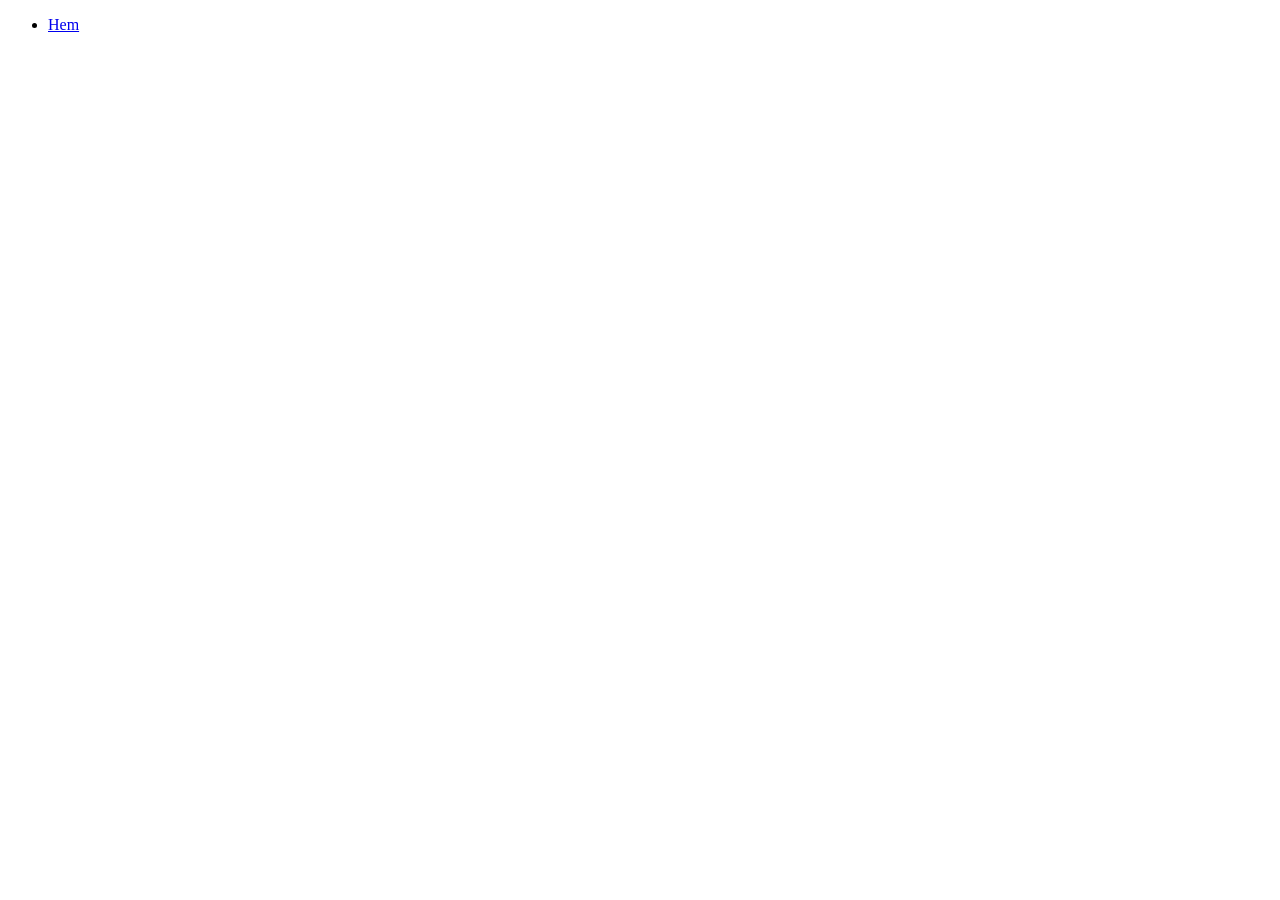
==== bugatti.html @ a14dfbaa "börjat med kod samt flik för bilar" ====
<!DOCTYPE html>
<html lang="en">
<head>
    <meta charset="UTF-8">
    <meta name="viewport" content="width=device-width, initial-scale=1.0">
    <title>Document</title>
    <link rel="stylesheet" href="cars.css">
</head>
<body>
    <header>
  <nav class="menu">
    <ul>
      <li><a href="index.html" >Hem</a></li>
    </ul>
  </nav>
</header>
    
</body>
</html>
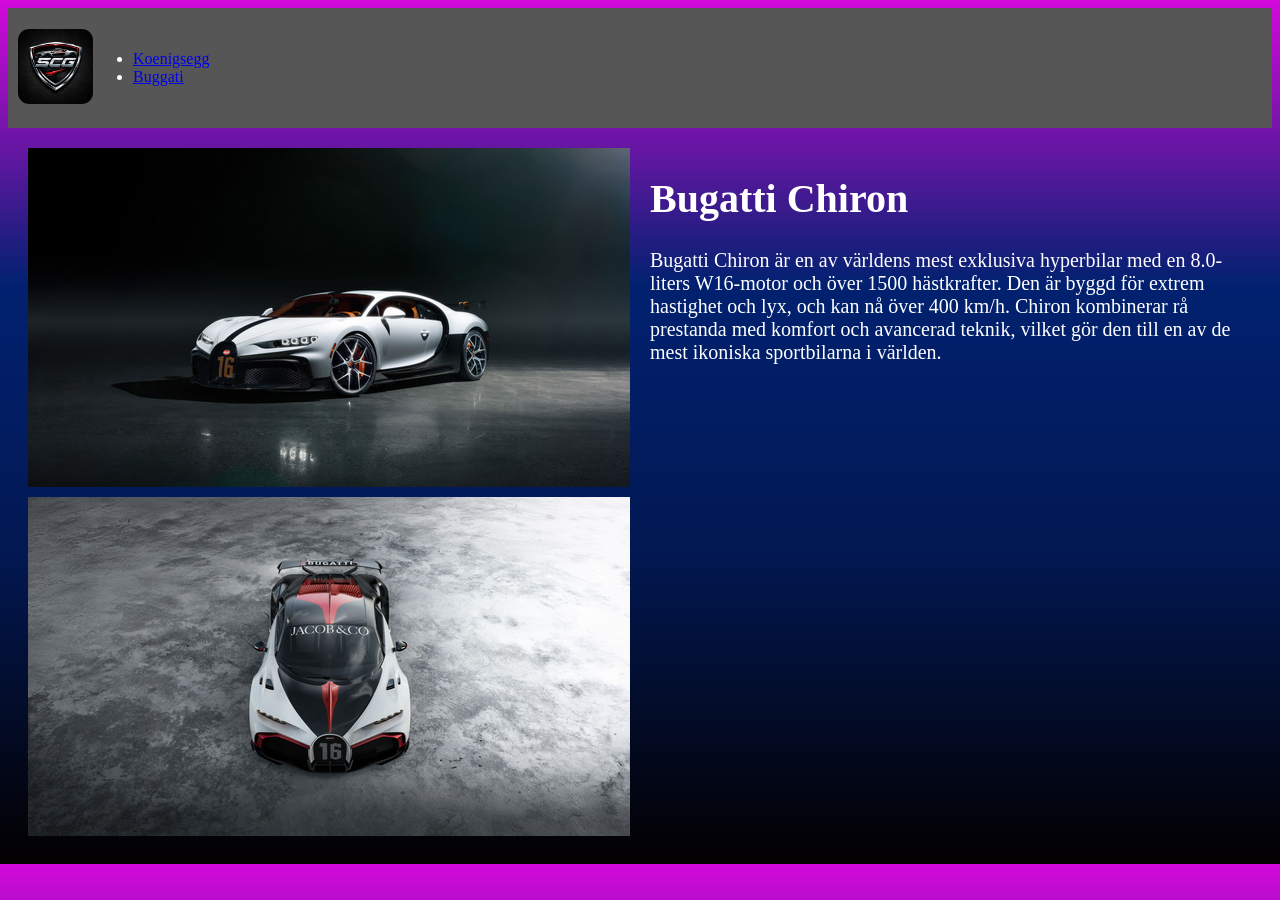
==== commit 2459303b: "fortsatt utveckla" ====
--- a/bugatti.html
+++ b/bugatti.html
@@ -1,19 +1,43 @@
-<!DOCTYPE html>
+<!doctype html>
 <html lang="en">
-<head>
-    <meta charset="UTF-8">
-    <meta name="viewport" content="width=device-width, initial-scale=1.0">
+  <head>
+    <meta charset="UTF-8" />
+    <meta name="viewport" content="width=device-width, initial-scale=1.0" />
     <title>Document</title>
-    <link rel="stylesheet" href="cars.css">
-</head>
-<body>
+    <link rel="stylesheet" href="css/cars.css" />
+  </head>
+  <body>
     <header>
-  <nav class="menu">
-    <ul>
-      <li><a href="index.html" >Hem</a></li>
-    </ul>
-  </nav>
-</header>
-    
-</body>
-</html>+      <nav class="menu">
+        <a href="index.html">
+          <img src="bilder/SCG-logo.png" alt="Logga" class="logo" />
+        </a>
+
+        <ul>
+          <li><a href="koenisegg.html">Koenigsegg</a></li>
+          <li><a href="bugatti.html">Buggati</a></li>
+        </ul>
+      </nav>
+    </header>
+
+    <div class="content">
+      <div class="car">
+        <div class="images">
+          <img src="bilder/bugatti2.jpg" alt="Bugatti Chiron" />
+          <img src="bilder/bugatti1.jpg" alt="Bugatti Chiron 2" />
+        </div>
+
+        <div class="text">
+          <h1>Bugatti Chiron</h1>
+          <p>
+            Bugatti Chiron är en av världens mest exklusiva hyperbilar med en
+            8.0-liters W16-motor och över 1500 hästkrafter. Den är byggd för
+            extrem hastighet och lyx, och kan nå över 400 km/h. Chiron
+            kombinerar rå prestanda med komfort och avancerad teknik, vilket gör
+            den till en av de mest ikoniska sportbilarna i världen.
+          </p>
+        </div>
+      </div>
+    </div>
+  </body>
+</html>
--- a/css/cars.css
+++ b/css/cars.css
@@ -0,0 +1,96 @@
+body {
+  background: #030000;
+  background: linear-gradient(
+    0deg,
+    rgba(3, 0, 0, 1) 0%,
+    rgba(2, 24, 82, 1) 36%,
+    rgba(1, 33, 112, 1) 67%,
+    rgba(212, 9, 219, 1) 100%
+  );
+  display: flex;
+  flex-direction: column;
+  color: rgb(255, 255, 255);
+}
+
+.logo {
+  height: 75px;
+  border-radius: 15%;
+}
+
+.menu {
+  background-color: rgb(86, 86, 86);
+  color: rgb(255, 255, 255);
+  display: flex;
+  height: 100px;
+  align-items: center;
+  padding: 10px;
+}
+
+.links {
+  display: flex;
+  align-items: center;
+  justify-content: flex-start;
+  list-style-type: none;
+  margin: 0;
+  gap: 10px;
+  font-size: 35px;
+}
+
+.links a {
+  color: cornsilk;
+}
+
+.content {
+  padding: 20px;
+}
+
+.car {
+  display: flex;
+  gap: 20px;
+  align-items: flex-start;
+}
+
+.car img {
+  width: 50%;
+}
+
+.text {
+  width: 50%;
+  font-size: 20px;
+}
+.images {
+  display: flex;
+  flex-direction: column;
+  gap: 10px;
+  width: 50%;
+}
+
+.images img {
+  width: 100%;
+}
+ 
+.specs {
+  display: flex;
+  flex-direction: column;
+  
+  
+}
+
+.list {
+  
+  padding: 0;
+  font-size: 18px;
+}
+
+.specs h2 {
+  margin-bottom: 5px;
+}
+
+.specs h3 {
+  margin-top: 0;
+  margin-bottom: 5px;
+}
+
+.list {
+  margin-top: 5px;
+}
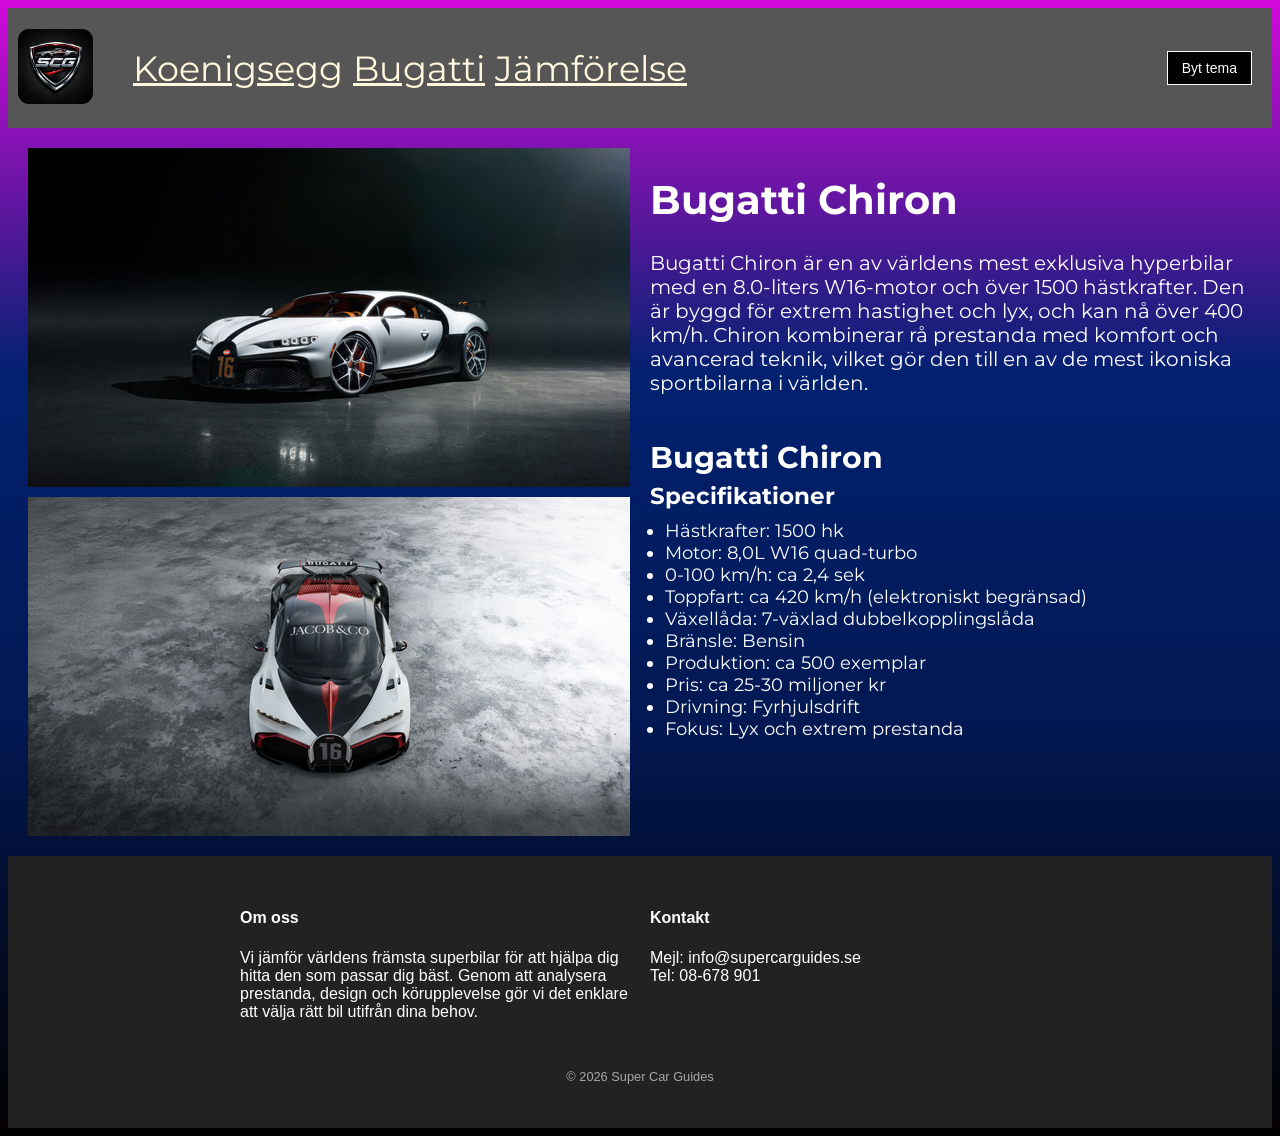
==== commit fc551ad3: "script, mestadels klar Co-authored-by: Copilot <copilot@github.com>" ====
--- a/bugatti.html
+++ b/bugatti.html
@@ -3,8 +3,10 @@
   <head>
     <meta charset="UTF-8" />
     <meta name="viewport" content="width=device-width, initial-scale=1.0" />
-    <title>Document</title>
+    <title>Super Car Guides - Bugatti Chiron</title>
     <link rel="stylesheet" href="css/cars.css" />
+    <link rel="icon" type="image/png" href="bilder/SCG-logo.png" />
+    <link href="https://fonts.googleapis.com/css2?family=Montserrat:wght@400;700&display=swap" rel="stylesheet">
   </head>
   <body>
     <header>
@@ -13,31 +15,72 @@
           <img src="bilder/SCG-logo.png" alt="Logga" class="logo" />
         </a>
 
-        <ul>
+        <ul class="links">
           <li><a href="koenisegg.html">Koenigsegg</a></li>
-          <li><a href="bugatti.html">Buggati</a></li>
+          <li><a href="bugatti.html">Bugatti</a></li>
+          <li><a href="comparison.html">Jämförelse</a></li>
         </ul>
+        <button id="themeBtn" class="theme-btn">Byt tema</button>
       </nav>
     </header>
 
-    <div class="content">
-      <div class="car">
-        <div class="images">
-          <img src="bilder/bugatti2.jpg" alt="Bugatti Chiron" />
-          <img src="bilder/bugatti1.jpg" alt="Bugatti Chiron 2" />
+    <main>
+      <div class="content">
+        <div class="car">
+          <div class="images">
+            <img src="bilder/bugatti2.jpg" alt="Bugatti Chiron" />
+            <img src="bilder/bugatti1.jpg" alt="Bugatti Chiron 2" />
+          </div>
+
+          <div class="text">
+            <h1>Bugatti Chiron</h1>
+            <p>
+              Bugatti Chiron är en av världens mest exklusiva hyperbilar med en
+              8.0-liters W16-motor och över 1500 hästkrafter. Den är byggd för
+              extrem hastighet och lyx, och kan nå över 400 km/h. Chiron
+              kombinerar rå prestanda med komfort och avancerad teknik, vilket
+              gör den till en av de mest ikoniska sportbilarna i världen.
+            </p>
+            <div class="specs">
+              <h2>Bugatti Chiron</h2>
+
+              <h3>Specifikationer</h3>
+
+              <ul class="list">
+                <li>Hästkrafter: 1500 hk</li>
+                <li>Motor: 8,0L W16 quad-turbo</li>
+                <li>0-100 km/h: ca 2,4 sek</li>
+                <li>Toppfart: ca 420 km/h (elektroniskt begränsad)</li>
+                <li>Växellåda: 7-växlad dubbelkopplingslåda</li>
+                <li>Bränsle: Bensin</li>
+                <li>Produktion: ca 500 exemplar</li>
+                <li>Pris: ca 25-30 miljoner kr</li>
+                <li>Drivning: Fyrhjulsdrift</li>
+                <li>Fokus: Lyx och extrem prestanda</li>
+              </ul>
+            </div>
+          </div>
         </div>
-
-        <div class="text">
-          <h1>Bugatti Chiron</h1>
+      </div>
+    </main>
+    <footer class="bas-footer">
+      <div class="footer-grid">
+        <div>
+          <h4>Om oss</h4>
           <p>
-            Bugatti Chiron är en av världens mest exklusiva hyperbilar med en
-            8.0-liters W16-motor och över 1500 hästkrafter. Den är byggd för
-            extrem hastighet och lyx, och kan nå över 400 km/h. Chiron
-            kombinerar rå prestanda med komfort och avancerad teknik, vilket gör
-            den till en av de mest ikoniska sportbilarna i världen.
+            Vi jämför världens främsta superbilar för att hjälpa dig hitta den
+            som passar dig bäst. Genom att analysera prestanda, design och
+            körupplevelse gör vi det enklare att välja rätt bil utifrån dina
+            behov.
           </p>
         </div>
+        <div>
+          <h4>Kontakt</h4>
+          <p>Mejl: info@supercarguides.se<br />Tel: 08-678 901</p>
+        </div>
       </div>
-    </div>
+      <p class="copy">&copy; 2026 Super Car Guides</p>
+    </footer>
+    <script src="script.js"></script>
   </body>
 </html>
--- a/css/cars.css
+++ b/css/cars.css
@@ -10,6 +10,7 @@
   display: flex;
   flex-direction: column;
   color: rgb(255, 255, 255);
+  font-family: "Montserrat", sans-serif;
 }
 
 .logo {
@@ -68,16 +69,13 @@
 .images img {
   width: 100%;
 }
- 
+
 .specs {
   display: flex;
   flex-direction: column;
-  
-  
 }
 
 .list {
-  
   padding: 0;
   font-size: 18px;
 }
@@ -93,4 +91,106 @@
 
 .list {
   margin-top: 5px;
+}
+
+.bas-footer {
+  background: #222;
+  color: #fff;
+  padding: 2rem;
+  font-family: sans-serif;
+}
+
+.footer-grid {
+  display: grid;
+  grid-template-columns: repeat(auto-fit, minmax(200px, 1fr));
+  gap: 20px;
+  max-width: 800px;
+  margin: 0 auto;
+}
+
+.copy {
+  text-align: center;
+  margin-top: 2rem;
+  font-size: 0.8rem;
+  opacity: 0.6;
+}
+
+ul {
+  margin-left: 15px;
+}
+
+.theme-btn {
+  margin-left: auto;
+  margin-right: 10px;
+  padding: 8px 14px;
+  background-color: black;
+  color: white;
+  border: 1px solid white;
+  cursor: pointer;
+  font-size: 14px;
+}
+
+.theme-btn:hover {
+  background-color: white;
+  color: black;
+}
+
+.light {
+  background-color: white ;
+  color: black ;
+}
+.light ul a {
+  color: black;
+}
+
+.light .menu {
+  background-color: #eaeaea;
+}
+
+.light footer {
+  background-color: #eaeaea;
+  color: black;
+}
+
+@media (max-width: 600px) {
+
+  
+  .links {
+    font-size: 18px;
+    flex-direction: column;
+    gap: 8px;
+  }
+
+  .menu {
+    flex-wrap: wrap;
+    height: auto;
+    justify-content: center;
+  }
+
+  .logo {
+    height: 60px;
+  }
+
+  .theme-btn {
+    margin: 10px 0;
+  }
+
+  
+  .car {
+    flex-direction: column;
+  }
+
+  .images,
+  .text {
+    width: 100%;
+  }
+
+  .text {
+    font-size: 16px;
+  }
+
+  
+  .images img {
+    width: 100%;
+  }
 }
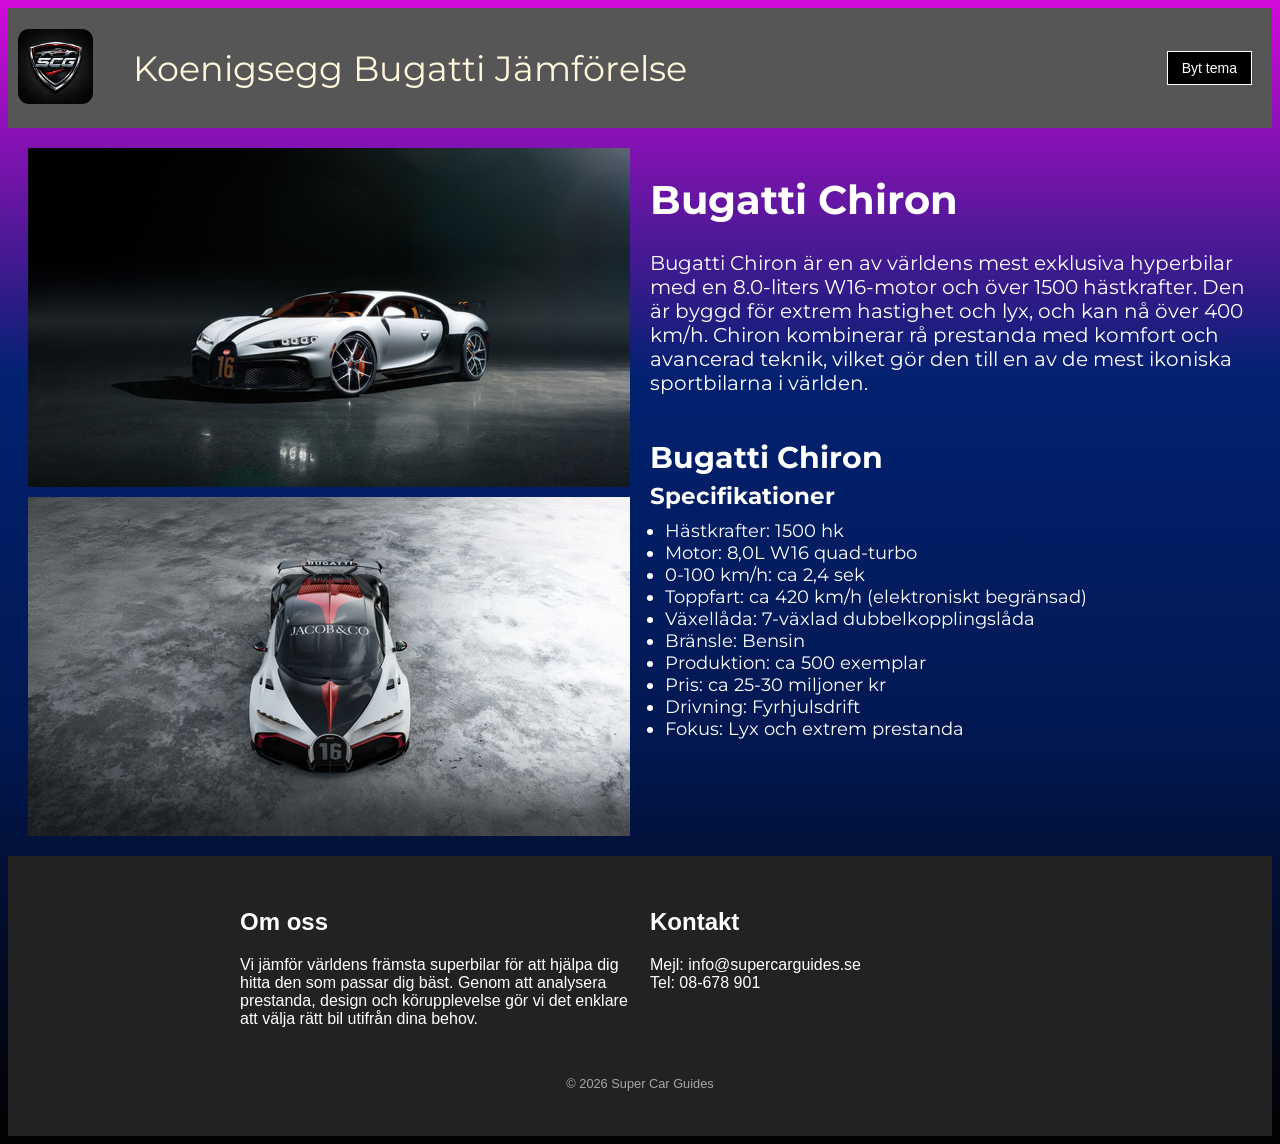
==== commit e6eaf7de: "formaterat och redo inför redovisning Co-authored-by: Copilot <copilot@github.com>" ====
--- a/bugatti.html
+++ b/bugatti.html
@@ -6,7 +6,10 @@
     <title>Super Car Guides - Bugatti Chiron</title>
     <link rel="stylesheet" href="css/cars.css" />
     <link rel="icon" type="image/png" href="bilder/SCG-logo.png" />
-    <link href="https://fonts.googleapis.com/css2?family=Montserrat:wght@400;700&display=swap" rel="stylesheet">
+    <link
+      href="https://fonts.googleapis.com/css2?family=Montserrat:wght@400;700&display=swap"
+      rel="stylesheet"
+    />
   </head>
   <body>
     <header>
@@ -66,7 +69,7 @@
     <footer class="bas-footer">
       <div class="footer-grid">
         <div>
-          <h4>Om oss</h4>
+          <h2>Om oss</h2>
           <p>
             Vi jämför världens främsta superbilar för att hjälpa dig hitta den
             som passar dig bäst. Genom att analysera prestanda, design och
@@ -75,7 +78,7 @@
           </p>
         </div>
         <div>
-          <h4>Kontakt</h4>
+          <h2>Kontakt</h2>
           <p>Mejl: info@supercarguides.se<br />Tel: 08-678 901</p>
         </div>
       </div>
--- a/css/cars.css
+++ b/css/cars.css
@@ -38,6 +38,7 @@
 }
 
 .links a {
+  text-decoration: none;
   color: cornsilk;
 }
 
@@ -136,25 +137,44 @@
 }
 
 .light {
-  background-color: white ;
-  color: black ;
-}
-.light ul a {
-  color: black;
+  background: white;
+  color: black;
+}
+
+.light a {
+  color: black !important;
 }
 
 .light .menu {
   background-color: #eaeaea;
 }
 
-.light footer {
+.light .bas-footer {
   background-color: #eaeaea;
   color: black;
 }
 
+.light .text,
+.light .specs {
+  color: black;
+}
+
+.light .images {
+  background: white;
+}
+
+.light h1,
+.light p,
+.light li {
+  color: black;
+}
+
+.light ul a,
+.light .links a {
+  color: black !important;
+}
+
 @media (max-width: 600px) {
-
-  
   .links {
     font-size: 18px;
     flex-direction: column;
@@ -175,7 +195,6 @@
     margin: 10px 0;
   }
 
-  
   .car {
     flex-direction: column;
   }
@@ -189,8 +208,7 @@
     font-size: 16px;
   }
 
-  
   .images img {
     width: 100%;
   }
-}+}
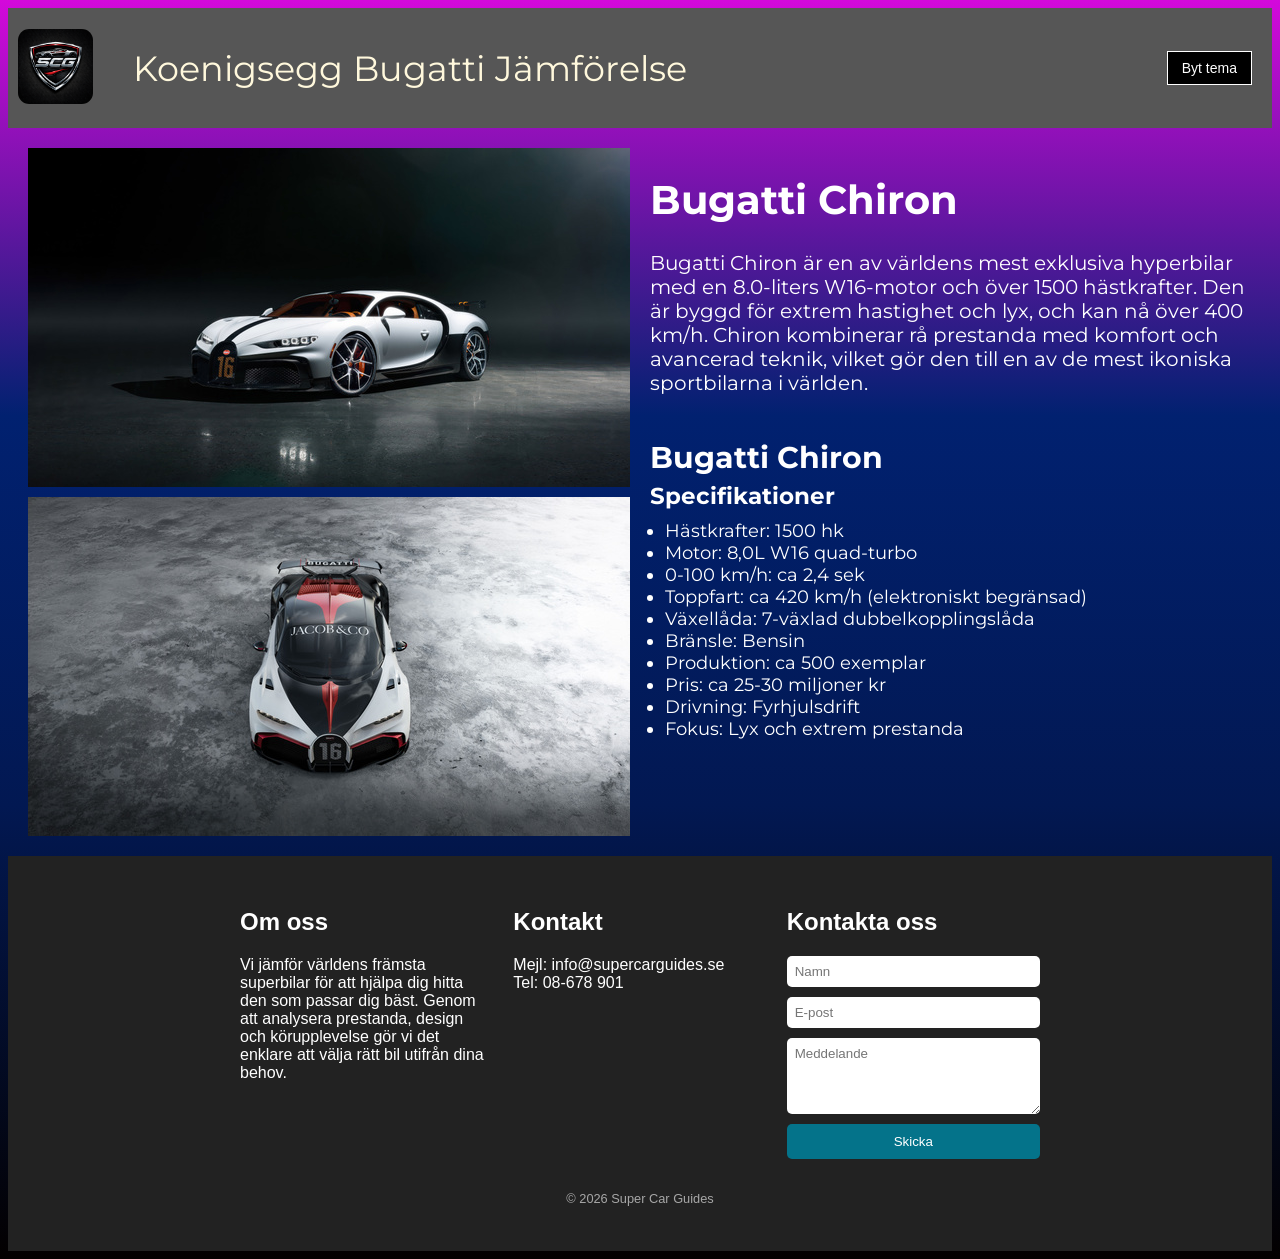
==== commit b3dfee6f: "section tilllagt samt formulär" ====
--- a/bugatti.html
+++ b/bugatti.html
@@ -81,6 +81,15 @@
           <h2>Kontakt</h2>
           <p>Mejl: info@supercarguides.se<br />Tel: 08-678 901</p>
         </div>
+        <div>
+          <h2>Kontakta oss</h2>
+          <form class="footer-form">
+            <input type="text" placeholder="Namn" required />
+            <input type="email" placeholder="E-post" required />
+            <textarea placeholder="Meddelande" rows="4" required></textarea>
+            <button type="submit">Skicka</button>
+          </form>
+        </div>
       </div>
       <p class="copy">&copy; 2026 Super Car Guides</p>
     </footer>
--- a/css/cars.css
+++ b/css/cars.css
@@ -116,6 +116,33 @@
   opacity: 0.6;
 }
 
+.footer-form {
+  display: flex;
+  flex-direction: column;
+  gap: 10px;
+}
+
+.footer-form input,
+.footer-form textarea {
+  padding: 8px;
+  border: none;
+  border-radius: 5px;
+  font-family: inherit;
+}
+
+.footer-form button {
+  padding: 10px;
+  border: none;
+  border-radius: 5px;
+  background: #04738a;
+  color: white;
+  cursor: pointer;
+}
+
+.footer-form button:hover {
+  background: #0693ad;
+}
+
 ul {
   margin-left: 15px;
 }
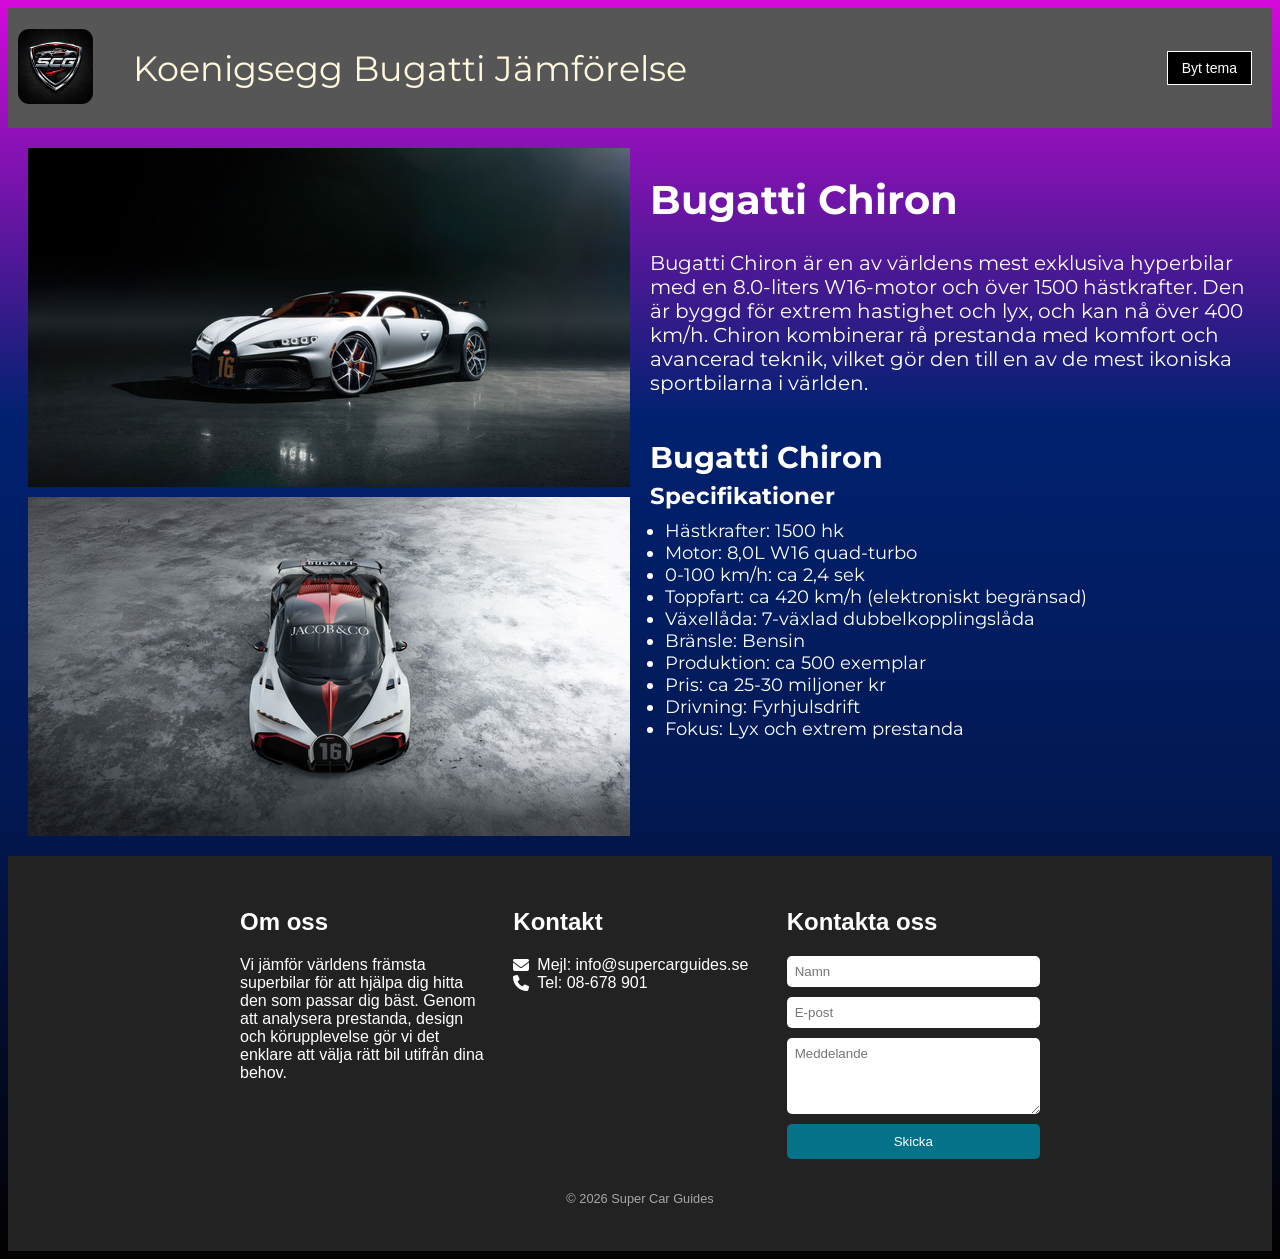
==== commit a94f4b2f: "favicon på footer" ====
--- a/bugatti.html
+++ b/bugatti.html
@@ -9,6 +9,10 @@
     <link
       href="https://fonts.googleapis.com/css2?family=Montserrat:wght@400;700&display=swap"
       rel="stylesheet"
+    />
+    <link
+      rel="stylesheet"
+      href="https://cdnjs.cloudflare.com/ajax/libs/font-awesome/6.5.0/css/all.min.css"
     />
   </head>
   <body>
@@ -79,7 +83,16 @@
         </div>
         <div>
           <h2>Kontakt</h2>
-          <p>Mejl: info@supercarguides.se<br />Tel: 08-678 901</p>
+
+          <p class="contact-item">
+            <i class="fa-solid fa-envelope"></i>
+            <span>Mejl: info@supercarguides.se</span>
+          </p>
+
+          <p class="contact-item">
+            <i class="fa-solid fa-phone"></i>
+            <span>Tel: 08-678 901</span>
+          </p>
         </div>
         <div>
           <h2>Kontakta oss</h2>
--- a/css/cars.css
+++ b/css/cars.css
@@ -143,6 +143,13 @@
   background: #0693ad;
 }
 
+.contact-item {
+  display: flex;
+  align-items: center;
+  gap: 8px;
+  margin: 0;
+}
+
 ul {
   margin-left: 15px;
 }
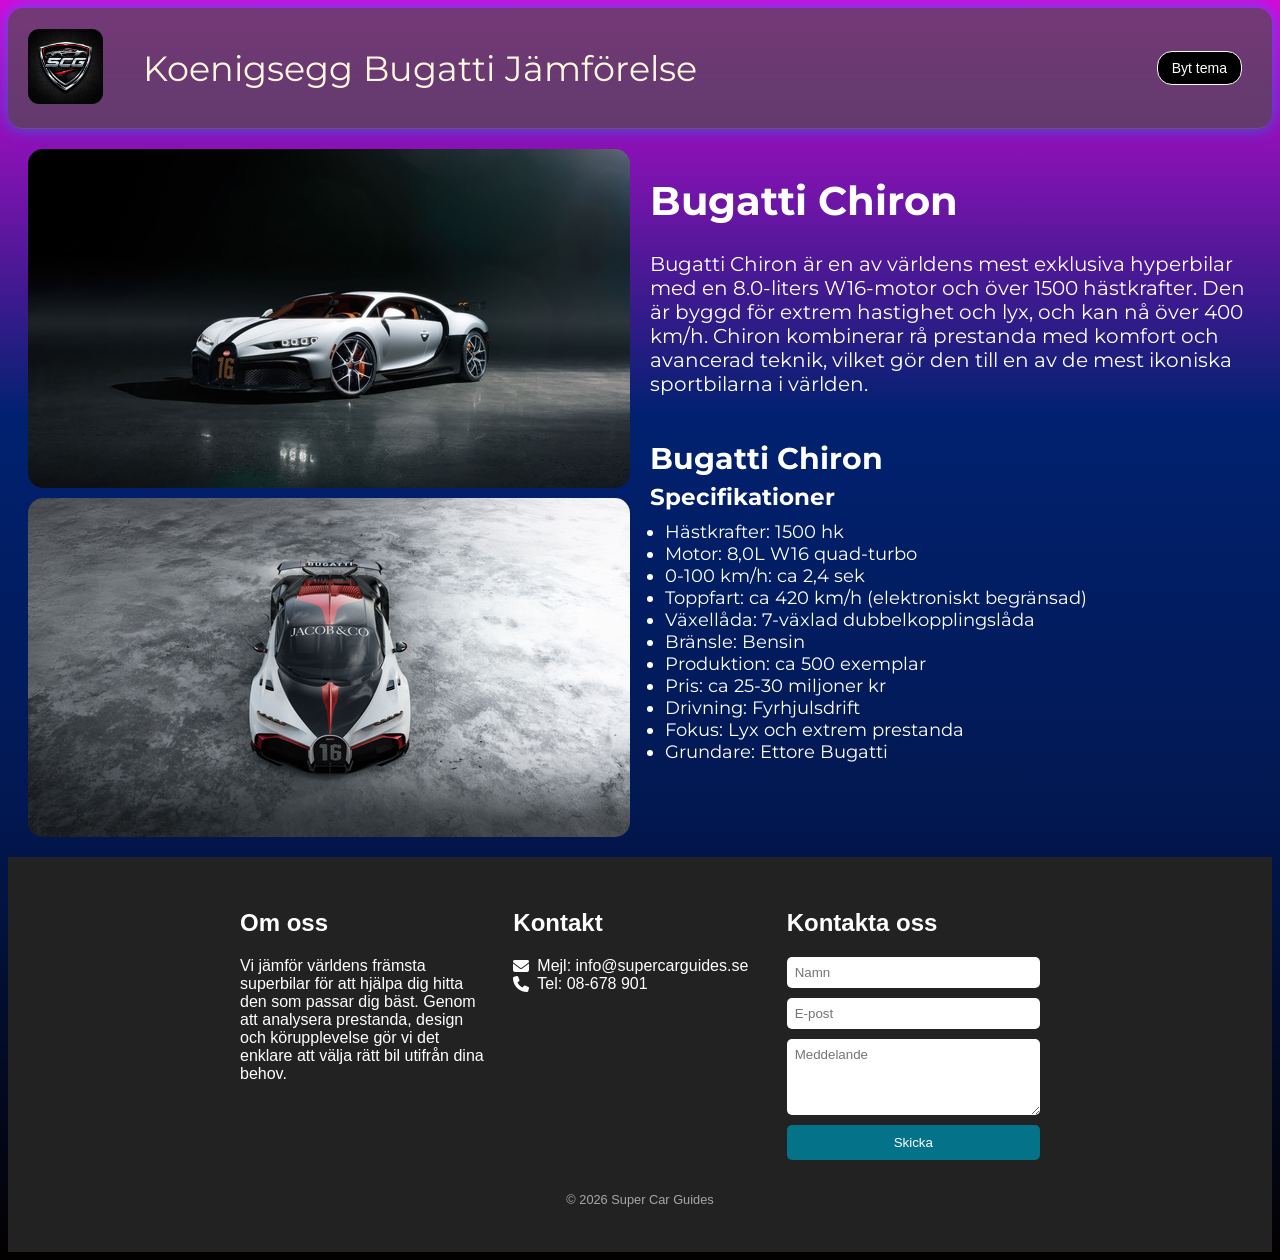
==== commit b912eda3: "färdiga koden" ====
--- a/bugatti.html
+++ b/bugatti.html
@@ -64,6 +64,7 @@
                 <li>Pris: ca 25-30 miljoner kr</li>
                 <li>Drivning: Fyrhjulsdrift</li>
                 <li>Fokus: Lyx och extrem prestanda</li>
+                <li>Grundare: Ettore Bugatti</li>
               </ul>
             </div>
           </div>
--- a/css/cars.css
+++ b/css/cars.css
@@ -1,3 +1,7 @@
+html {
+  scroll-behavior: smooth;
+}
+
 body {
   background: #030000;
   background: linear-gradient(
@@ -19,12 +23,16 @@
 }
 
 .menu {
-  background-color: rgb(86, 86, 86);
-  color: rgb(255, 255, 255);
+  background: rgba(78, 78, 78, 0.7);
+  backdrop-filter: blur(10px);
+  color: white;
   display: flex;
   height: 100px;
   align-items: center;
-  padding: 10px;
+  padding: 10px 20px;
+  border-radius: 15px;
+  border-bottom: 1px solid rgba(255, 255, 255, 0.1);
+  box-shadow: 0 0 15px rgba(0, 140, 255, 0.6);
 }
 
 .links {
@@ -37,9 +45,16 @@
   font-size: 35px;
 }
 
+ul a,
 .links a {
   text-decoration: none;
   color: cornsilk;
+  transition: 0.3s;
+}
+
+ul a:hover,
+.links a:hover {
+  color: cyan;
 }
 
 .content {
@@ -68,7 +83,13 @@
 }
 
 .images img {
+  border-radius: 15px;
   width: 100%;
+}
+
+.images img:hover {
+  transform: scale(1.03);
+  box-shadow: 0 0 25px rgba(0, 140, 255, 0.7);
 }
 
 .specs {
@@ -163,6 +184,7 @@
   border: 1px solid white;
   cursor: pointer;
   font-size: 14px;
+  border-radius: 15px;
 }
 
 .theme-btn:hover {
